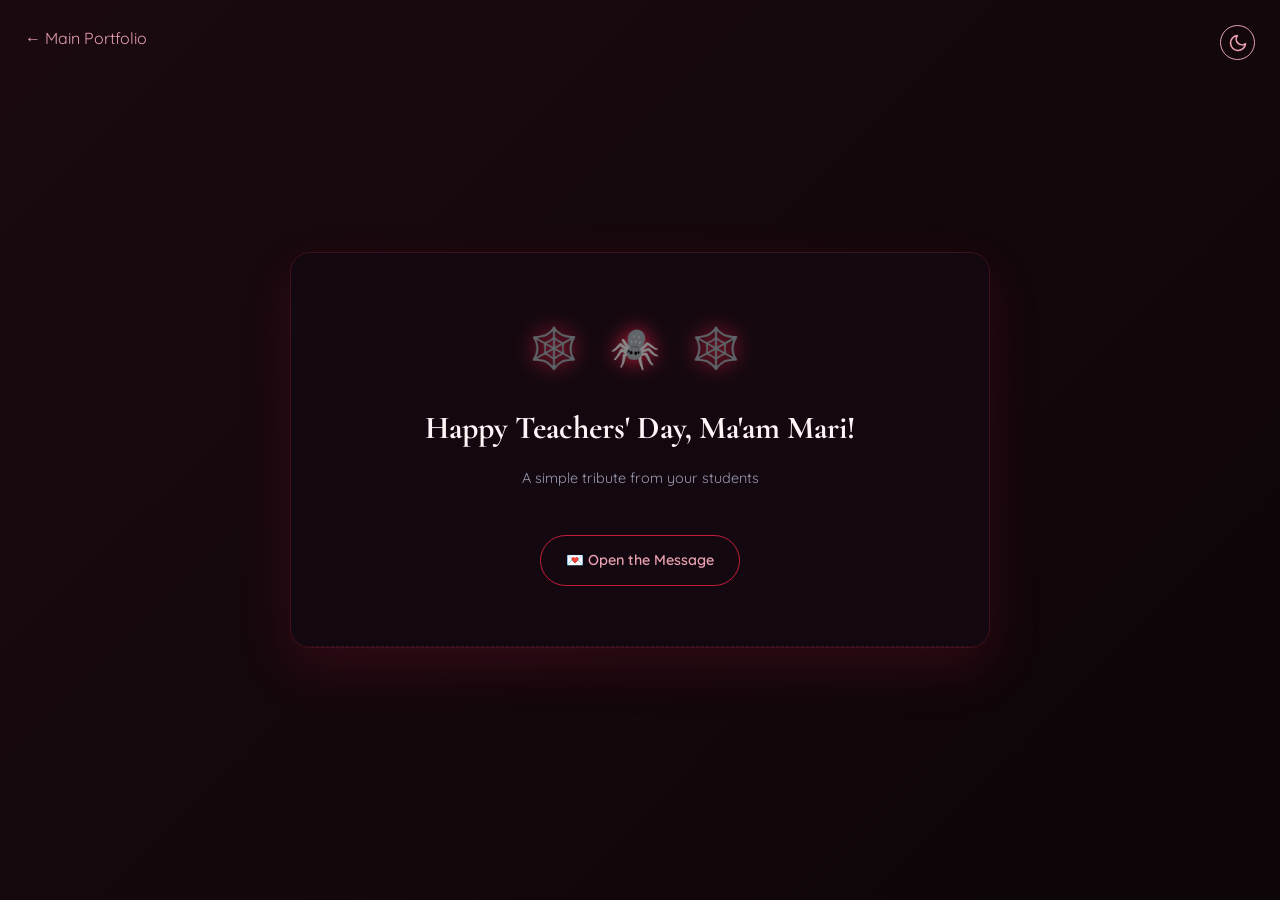
==== index.html @ 66953281 "Add files via upload" ====
<!DOCTYPE html>
<html lang="en">
<head>
    <meta charset="UTF-8">
    <meta name="viewport" content="width=device-width, initial-scale=1.0">
    <title>Happy Teachers' Day, Ma'am Mari! 💗</title>
    <link rel="preconnect" href="https://fonts.googleapis.com">
    <link rel="preconnect" href="https://fonts.gstatic.com" crossorigin>
    <link href="https://fonts.googleapis.com/css2?family=Cormorant+Garamond:ital,wght@0,400;0,600;0,700;1,400&family=Dancing+Script:wght@500;700&family=Quicksand:wght@400;500;600;700&display=swap" rel="stylesheet">
    <link rel="stylesheet" href="style.css">
</head>
<body class="teachers-page">

    <div style="position: fixed; top: 25px; left: 25px; z-index: 999;">
        <a href="https://dyanne-brtz.github.io/1st-project-ITE/" style="color: #e8a0b0; text-decoration: none; font-size: 1rem; font-family: 'Quicksand', sans-serif; transition: 0.3s;" onmouseover="this.style.color='#fff'" onmouseout="this.style.color='#e8a0b0'">
            ← Main Portfolio
        </a>
    </div>

    <div style="position: fixed; top: 25px; right: 25px; z-index: 999;">
        <button id="theme-toggle" class="theme-toggle" aria-label="Toggle Theme">
            <svg id="moon-icon" xmlns="http://www.w3.org/2000/svg" width="20" height="20" viewBox="0 0 24 24" fill="none" stroke="currentColor" stroke-width="2" stroke-linecap="round" stroke-linejoin="round">
                <path d="M21 12.79A9 9 0 1 1 11.21 3 7 7 0 0 0 21 12.79z"></path>
            </svg>
            <svg id="sun-icon" xmlns="http://www.w3.org/2000/svg" width="20" height="20" viewBox="0 0 24 24" fill="none" stroke="currentColor" stroke-width="2" stroke-linecap="round" stroke-linejoin="round" style="display: none;">
                <circle cx="12" cy="12" r="5"></circle>
                <line x1="12" y1="1" x2="12" y2="3"></line>
                <line x1="12" y1="21" x2="12" y2="23"></line>
                <line x1="4.22" y1="4.22" x2="5.64" y2="5.64"></line>
                <line x1="18.36" y1="18.36" x2="19.78" y2="19.78"></line>
                <line x1="1" y1="12" x2="3" y2="12"></line>
                <line x1="21" y1="12" x2="23" y2="12"></line>
                <line x1="4.22" y1="19.78" x2="5.64" y2="18.36"></line>
                <line x1="18.36" y1="5.64" x2="19.78" y2="4.22"></line>
            </svg>
        </button>
    </div>

    <div class="card">
        <div class="greeting" style="padding: 60px 30px;">
            <div class="emoji" style="font-size: 2.5rem; letter-spacing: 10px; filter: drop-shadow(0 0 10px #c41e3a); margin-bottom: 20px;">
                🕸️ 🕷️ 🕸️
            </div>
            <h2>Happy Teachers' Day, Ma'am Mari!</h2>
            <p class="subtitle">A simple tribute from your students</p>

            <a href="letter.html" class="open-btn" style="text-decoration: none; display: inline-block; margin-top: 20px;">
                💌 Open the Message
            </a>
        </div>
    </div>

    <script src="theme.js"></script>
</body>
</html>
---- style.css ----
* {
    margin: 0;
    padding: 0;
    box-sizing: border-box;
}

:root {
    --black: #090609;
    --pink: #e8a0b0;
    --muted: #c9b9bf;
}

body.teachers-page {
    display: flex;
    justify-content: center;
    align-items: center; 
    background: linear-gradient(135deg, #1a0a10 0%, #0d0508 100%);
    min-height: 100vh;
    padding: 40px 20px;
    font-family: 'Quicksand', sans-serif;
    color: #fff5f7;
    line-height: 1.7;
}

body.light-mode.teachers-page {
    background: #f4f4f9 !important;
    color: #1a1a1a !important;
}

.card {
    max-width: 700px;
    width: 100%;
    background: #140810;
    border: 1px solid #3d111e;
    border-radius: 20px;
    overflow: hidden;
    box-shadow: 0 20px 50px rgba(164, 22, 53, 0.2);
    margin: 0 auto; 
}

body.light-mode .card {
    background: #ffffff !important;
    border-color: rgba(164, 22, 53, 0.3) !important;
}

.greeting {
    padding: 40px 30px;
    text-align: center;
    border-bottom: 1px dashed #3d111e;
}

body.light-mode .greeting { border-bottom-color: rgba(164, 22, 53, 0.3) !important; }

.emoji { animation: pulse-glow 2s infinite alternate; }

@keyframes pulse-glow {
    0% { text-shadow: 0 0 10px rgba(196, 30, 58, 0.5); }
    100% { text-shadow: 0 0 25px rgba(196, 30, 58, 1), 0 0 10px rgba(255, 255, 255, 0.8); }
}

.greeting h2 {
    font-family: 'Cormorant Garamond', serif;
    font-size: 2rem;
    color: #fff5f7;
    margin-bottom: 10px;
}

body.light-mode .greeting h2 { color: #1a1a1a !important; }

.subtitle {
    color: #9a9ab0;
    font-size: 0.9rem;
    margin-bottom: 25px;
}

.open-btn {
    background: transparent;
    border: 1px solid #c41e3a;
    color: #e8a0b0;
    padding: 12px 25px;
    border-radius: 50px;
    font-size: 0.9rem;
    cursor: pointer;
    transition: 0.3s ease;
    font-weight: 600;
    font-family: 'Quicksand', sans-serif;
}

.open-btn:hover {
    background: #c41e3a;
    color: #fff;
    box-shadow: 0 0 20px rgba(196, 30, 58, 0.5);
}

.long-message {
    opacity: 1;
    padding: 40px 30px;
}

.long-message h3 {
    font-family: 'Dancing Script', cursive;
    font-size: 2.5rem;
    color: #c94b68;
    margin-bottom: 25px;
    text-align: center;
}

.long-message p {
    color: #d0c3c8;
    line-height: 1.9;
    font-size: 1rem;
    margin-bottom: 20px;
    text-align: justify;
}

body.light-mode .long-message p { color: #333 !important; }

.message-end {
    font-family: 'Dancing Script', cursive;
    font-size: 1.8rem;
    color: #e8a0b0;
    text-align: center;
    margin-top: 30px;
}

.polaroid {
    background: #fff;
    padding: 15px 15px 50px 15px;
    display: inline-block;
    border-radius: 5px;
    box-shadow: 0 10px 30px rgba(0,0,0,0.5);
    transition: transform 0.5s ease;
}

.polaroid img {
    width: 100%;
    display: block;
    border-radius: 3px;
}

.theme-toggle {
    background: transparent;
    border: 1px solid var(--pink);
    color: var(--pink);
    width: 35px;
    height: 35px;
    border-radius: 50%;
    cursor: pointer;
    display: flex;
    align-items: center;
    justify-content: center;
    font-size: 1.2rem;
    transition: 0.3s ease;
    margin-left: 10px;
}

.theme-toggle:hover {
    background: var(--pink);
    color: var(--black);
    transform: scale(1.1);
}

body.light-mode .theme-toggle {
    background: rgba(255, 255, 255, 0.7);
    color: #a41635;
    border-color: #a41635;
}
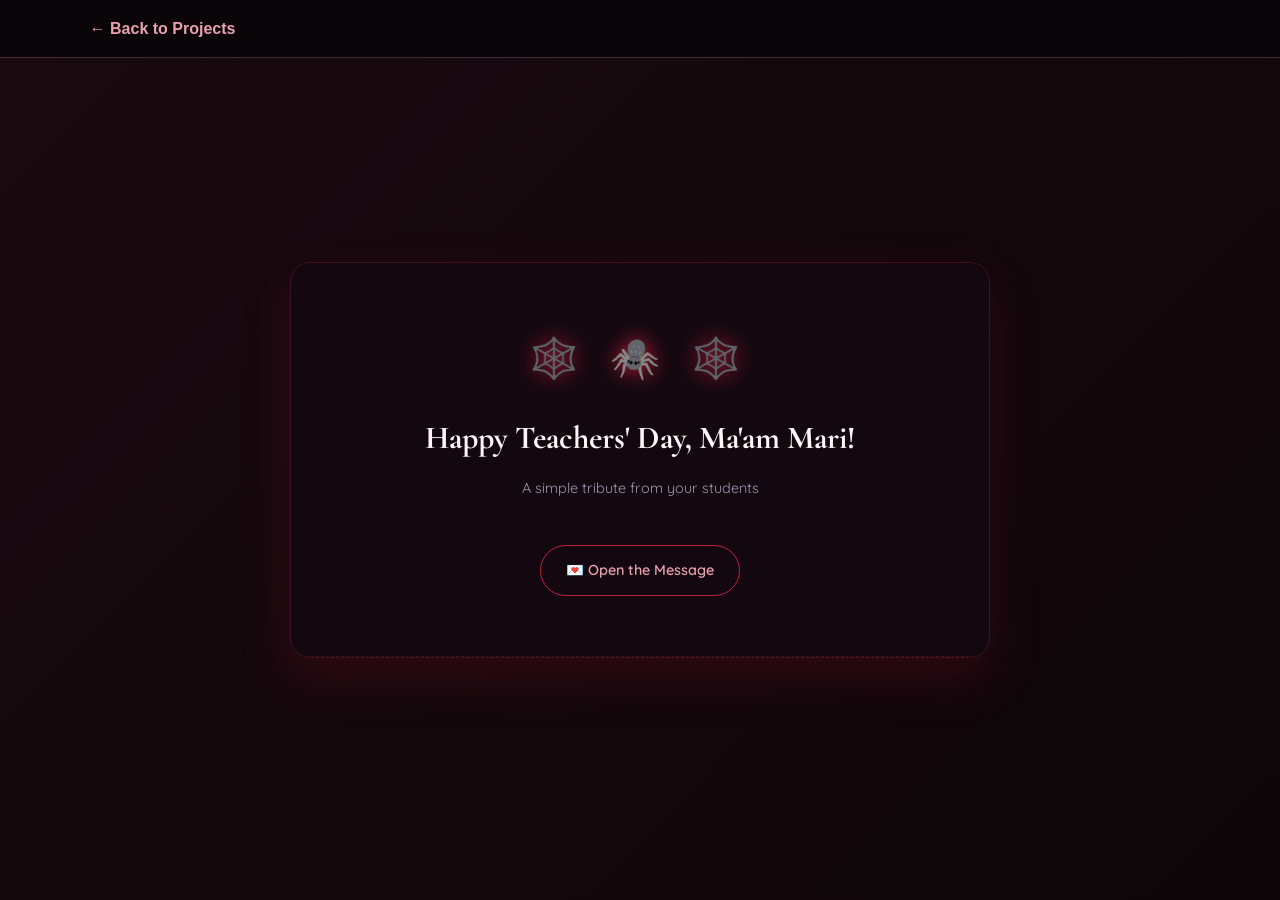
==== commit bab9b431: "Revise index.html for Teachers' Day tribute Updated the layout and styles of the Teachers' Day tribu" ====
--- a/index.html
+++ b/index.html
@@ -9,47 +9,21 @@
     <link href="https://fonts.googleapis.com/css2?family=Cormorant+Garamond:ital,wght@0,400;0,600;0,700;1,400&family=Dancing+Script:wght@500;700&family=Quicksand:wght@400;500;600;700&display=swap" rel="stylesheet">
     <link rel="stylesheet" href="style.css">
 </head>
-<body class="teachers-page">
+<body class="teachers-page" style="padding-top: 60px;">
 
-    <div style="position: fixed; top: 25px; left: 25px; z-index: 999;">
-        <a href="https://dyanne-brtz.github.io/1st-project-ITE/" style="color: #e8a0b0; text-decoration: none; font-size: 1rem; font-family: 'Quicksand', sans-serif; transition: 0.3s;" onmouseover="this.style.color='#fff'" onmouseout="this.style.color='#e8a0b0'">
-            ← Main Portfolio
-        </a>
-    </div>
-
-    <div style="position: fixed; top: 25px; right: 25px; z-index: 999;">
-        <button id="theme-toggle" class="theme-toggle" aria-label="Toggle Theme">
-            <svg id="moon-icon" xmlns="http://www.w3.org/2000/svg" width="20" height="20" viewBox="0 0 24 24" fill="none" stroke="currentColor" stroke-width="2" stroke-linecap="round" stroke-linejoin="round">
-                <path d="M21 12.79A9 9 0 1 1 11.21 3 7 7 0 0 0 21 12.79z"></path>
-            </svg>
-            <svg id="sun-icon" xmlns="http://www.w3.org/2000/svg" width="20" height="20" viewBox="0 0 24 24" fill="none" stroke="currentColor" stroke-width="2" stroke-linecap="round" stroke-linejoin="round" style="display: none;">
-                <circle cx="12" cy="12" r="5"></circle>
-                <line x1="12" y1="1" x2="12" y2="3"></line>
-                <line x1="12" y1="21" x2="12" y2="23"></line>
-                <line x1="4.22" y1="4.22" x2="5.64" y2="5.64"></line>
-                <line x1="18.36" y1="18.36" x2="19.78" y2="19.78"></line>
-                <line x1="1" y1="12" x2="3" y2="12"></line>
-                <line x1="21" y1="12" x2="23" y2="12"></line>
-                <line x1="4.22" y1="19.78" x2="5.64" y2="18.36"></line>
-                <line x1="18.36" y1="5.64" x2="19.78" y2="4.22"></line>
-            </svg>
-        </button>
-    </div>
+<div style="position: fixed; top: 0; left: 0; width: 100%; padding: 15px 7%; background: rgba(9, 6, 9, 0.95); border-bottom: 1px solid rgba(232, 160, 176, 0.25); z-index: 9999;">
+    <a href="https://dyanne-brtz.github.io/MY-PORTFOLIO-ITE/projects.html" style="color: #e8a0b0; text-decoration: none; font-size: 1rem; font-weight: bold; font-family: Arial, sans-serif;">← Back to Projects</a>
+</div>
 
     <div class="card">
         <div class="greeting" style="padding: 60px 30px;">
-            <div class="emoji" style="font-size: 2.5rem; letter-spacing: 10px; filter: drop-shadow(0 0 10px #c41e3a); margin-bottom: 20px;">
-                🕸️ 🕷️ 🕸️
-            </div>
+            <div class="emoji" style="font-size: 2.5rem; letter-spacing: 10px; filter: drop-shadow(0 0 10px #c41e3a); margin-bottom: 20px;">🕸️ 🕷️ 🕸️</div>
             <h2>Happy Teachers' Day, Ma'am Mari!</h2>
             <p class="subtitle">A simple tribute from your students</p>
-
-            <a href="letter.html" class="open-btn" style="text-decoration: none; display: inline-block; margin-top: 20px;">
-                💌 Open the Message
-            </a>
+            <a href="letter.html" class="open-btn" style="text-decoration: none; display: inline-block; margin-top: 20px;">💌 Open the Message</a>
         </div>
     </div>
 
     <script src="theme.js"></script>
 </body>
-</html>+</html>
